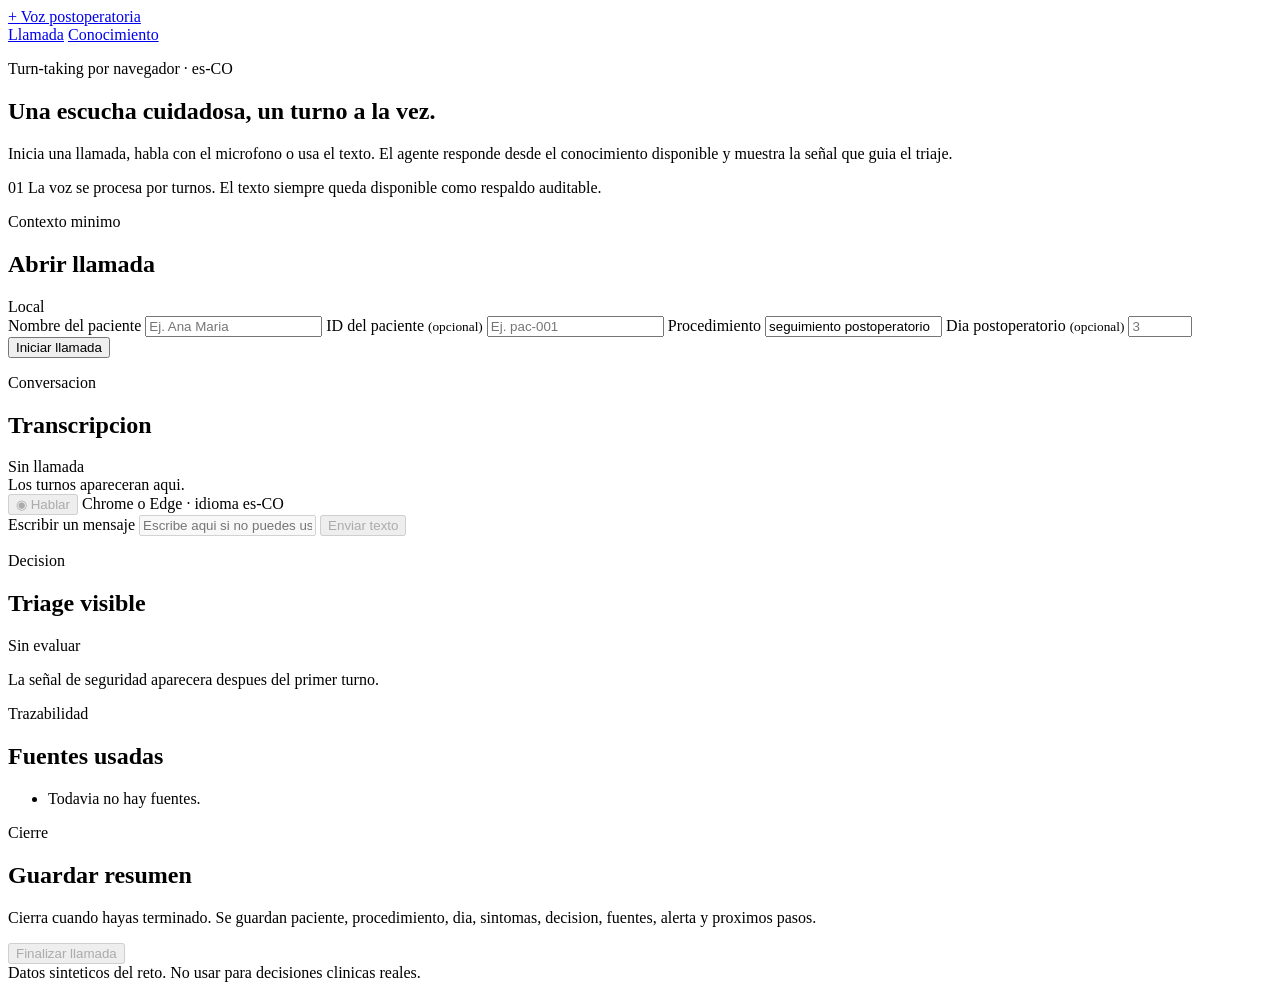
==== app/web/call.html @ 1efe6510 "feat(mvp): add CRISP-DM implementation and voice app" ====
<!doctype html>
<html lang="es">
  <head>
    <meta charset="utf-8">
    <meta name="viewport" content="width=device-width, initial-scale=1">
    <meta name="description" content="Interfaz browser de seguimiento postoperatorio por voz.">
    <title>Llamada | Seguimiento por voz</title>
    <link rel="stylesheet" href="/static/styles.css">
    <script src="/static/app.js" defer></script>
  </head>
  <body data-page="call">
    <header class="topbar">
      <a class="brand" href="/" aria-label="Ir a la llamada">
        <span class="brand-mark" aria-hidden="true">+</span>
        <span>Voz postoperatoria</span>
      </a>
      <nav class="nav-links" aria-label="Navegacion principal">
        <a class="active" href="/call" aria-current="page">Llamada</a>
        <a href="/admin">Conocimiento</a>
      </nav>
    </header>

    <main class="page-shell call-shell">
      <section class="call-hero">
        <div>
          <p class="eyebrow">Turn-taking por navegador · es-CO</p>
          <h1>Una escucha cuidadosa, un turno a la vez.</h1>
          <p class="lede">Inicia una llamada, habla con el microfono o usa el texto. El agente responde desde el conocimiento disponible y muestra la señal que guia el triaje.</p>
        </div>
        <div class="hero-note">
          <span class="hero-note-number">01</span>
          <span>La voz se procesa por turnos. El texto siempre queda disponible como respaldo auditable.</span>
        </div>
      </section>

      <section class="panel" aria-labelledby="start-title">
        <div class="panel-heading">
          <div>
            <p class="eyebrow">Contexto minimo</p>
            <h2 id="start-title">Abrir llamada</h2>
          </div>
          <span class="live-chip"><span class="live-dot" aria-hidden="true"></span>Local</span>
        </div>
        <form id="call-form" class="call-form">
          <label>
            <span>Nombre del paciente</span>
            <input id="patient-name" name="name" type="text" maxlength="200" autocomplete="name" placeholder="Ej. Ana Maria" required>
          </label>
          <label>
            <span>ID del paciente <small>(opcional)</small></span>
            <input id="patient-id" name="patient_id" type="text" maxlength="200" autocomplete="off" placeholder="Ej. pac-001">
          </label>
          <label>
            <span>Procedimiento</span>
            <input id="procedure" name="procedure" type="text" maxlength="200" value="seguimiento postoperatorio" required>
          </label>
          <label>
            <span>Dia postoperatorio <small>(opcional)</small></span>
            <input id="day-postop" name="day_postop" type="number" min="0" max="3650" placeholder="3">
          </label>
          <button class="button button-primary" id="start-call" type="submit">Iniciar llamada</button>
        </form>
        <p id="call-status" class="form-status" role="status" aria-live="polite"></p>
      </section>

      <section id="conversation-panel" class="conversation-grid is-disabled" aria-labelledby="conversation-title" aria-live="polite">
        <div class="panel transcript-panel">
          <div class="panel-heading compact-heading">
            <div>
              <p class="eyebrow">Conversacion</p>
              <h2 id="conversation-title">Transcripcion</h2>
            </div>
            <span id="call-id-label" class="call-id-label">Sin llamada</span>
          </div>
          <div id="turn-list" class="turn-list">
            <div class="empty-state empty-conversation">Los turnos apareceran aqui.</div>
          </div>
          <div class="voice-controls" aria-label="Controles de voz">
            <button class="voice-button" id="mic-button" type="button" disabled>
              <span class="mic-icon" aria-hidden="true">◉</span>
              <span id="mic-label">Hablar</span>
            </button>
            <span id="voice-support" class="control-hint">Chrome o Edge · idioma es-CO</span>
          </div>
          <form id="text-form" class="text-fallback">
            <label class="visually-hidden" for="turn-text">Escribir un mensaje</label>
            <input id="turn-text" name="text" type="text" maxlength="5000" placeholder="Escribe aqui si no puedes usar el microfono" disabled>
            <button class="button button-secondary" id="send-text" type="submit" disabled>Enviar texto</button>
          </form>
        </div>

        <aside class="side-stack">
          <section class="panel triage-panel" aria-labelledby="triage-title">
            <div class="panel-heading compact-heading">
              <div>
                <p class="eyebrow">Decision</p>
                <h2 id="triage-title">Triage visible</h2>
              </div>
              <span id="triage-badge" class="triage-badge triage-unknown">Sin evaluar</span>
            </div>
            <p id="triage-rationale" class="muted-copy">La señal de seguridad aparecera despues del primer turno.</p>
            <div id="triage-alert" class="alert-box" hidden></div>
          </section>

          <section class="panel sources-panel" aria-labelledby="sources-title">
            <div class="panel-heading compact-heading">
              <div>
                <p class="eyebrow">Trazabilidad</p>
                <h2 id="sources-title">Fuentes usadas</h2>
              </div>
            </div>
            <ul id="source-list" class="source-list">
              <li class="empty-state">Todavia no hay fuentes.</li>
            </ul>
          </section>

          <section class="panel finish-panel" aria-labelledby="finish-title">
            <div class="panel-heading compact-heading">
              <div>
                <p class="eyebrow">Cierre</p>
                <h2 id="finish-title">Guardar resumen</h2>
              </div>
            </div>
            <p class="muted-copy">Cierra cuando hayas terminado. Se guardan paciente, procedimiento, dia, sintomas, decision, fuentes, alerta y proximos pasos.</p>
            <button class="button button-dark button-full" id="finish-call" type="button" disabled>Finalizar llamada</button>
            <div id="summary-box" class="summary-box" role="status" aria-live="polite" hidden></div>
          </section>
        </aside>
      </section>
    </main>

    <footer class="site-footer">Datos sinteticos del reto. No usar para decisiones clinicas reales.</footer>
  </body>
</html>
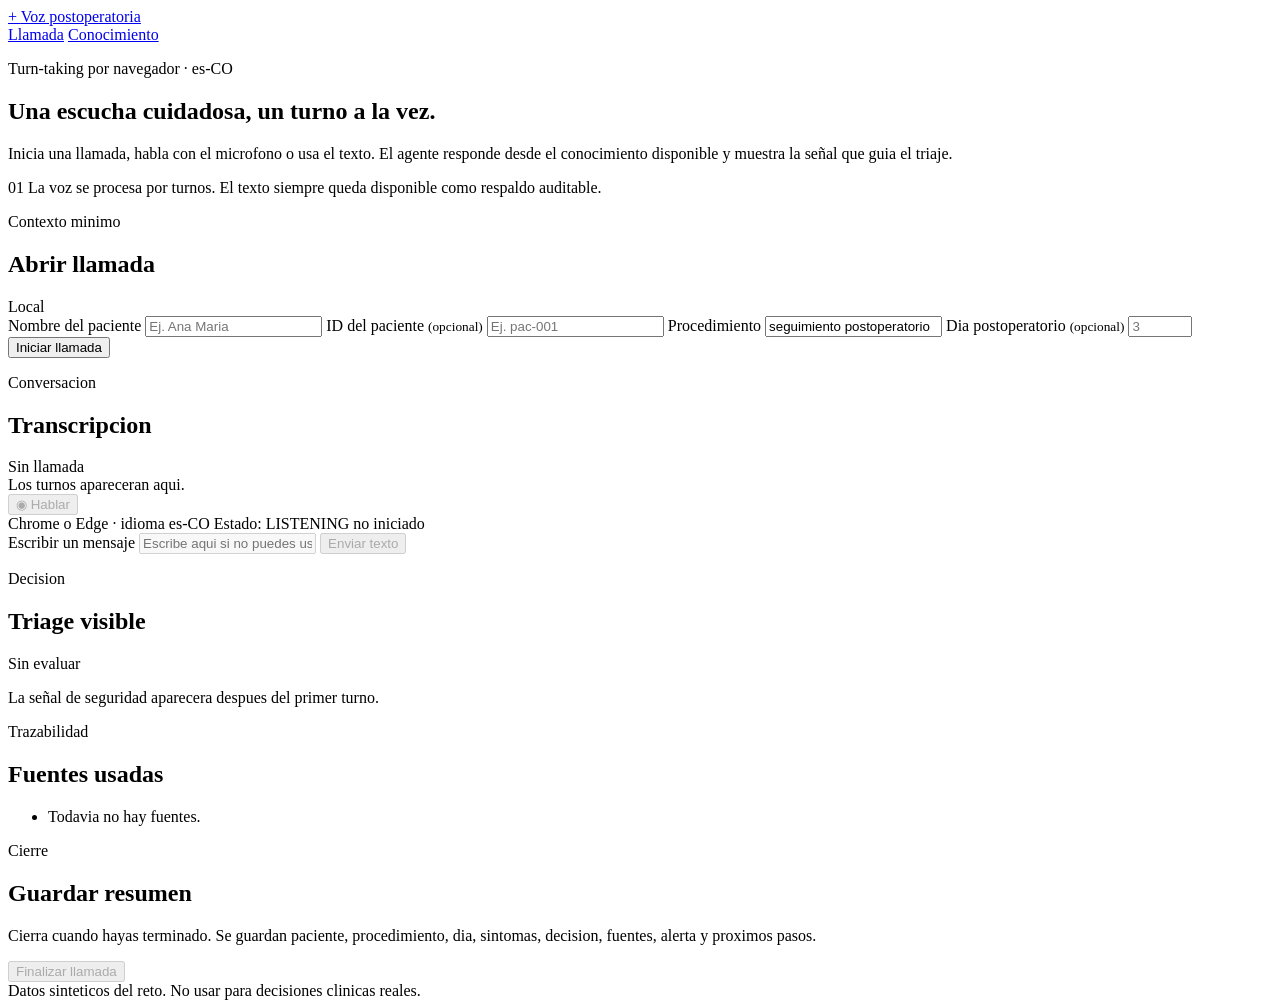
==== commit f8bbe199: "feat(specs): implement remaining MVP specifications" ====
--- a/app/web/call.html
+++ b/app/web/call.html
@@ -80,8 +80,13 @@
               <span class="mic-icon" aria-hidden="true">◉</span>
               <span id="mic-label">Hablar</span>
             </button>
-            <span id="voice-support" class="control-hint">Chrome o Edge · idioma es-CO</span>
+            <div class="voice-feedback">
+              <span id="voice-support" class="control-hint">Chrome o Edge · idioma es-CO</span>
+              <span id="voice-state" class="voice-state">Estado: LISTENING no iniciado</span>
+              <span id="listen-timer" class="listen-timer" aria-live="off"></span>
+            </div>
           </div>
+          <p id="partial-transcript" class="partial-transcript" role="status" aria-live="polite" hidden></p>
           <form id="text-form" class="text-fallback">
             <label class="visually-hidden" for="turn-text">Escribir un mensaje</label>
             <input id="turn-text" name="text" type="text" maxlength="5000" placeholder="Escribe aqui si no puedes usar el microfono" disabled>
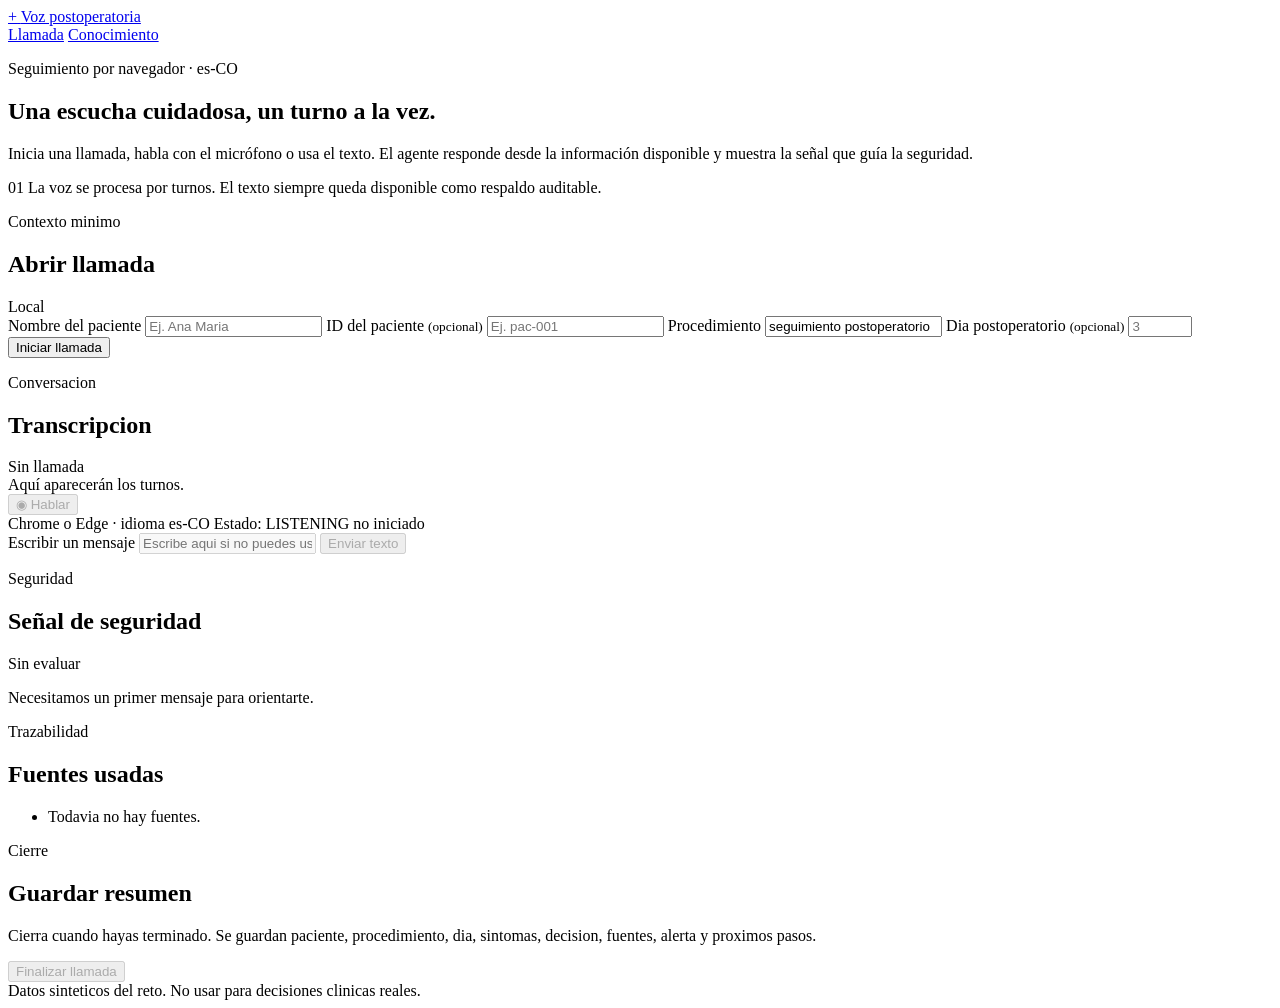
==== commit ab8eb260: "feat(call): centralize conversational ux copy" ====
--- a/app/web/call.html
+++ b/app/web/call.html
@@ -6,6 +6,7 @@
     <meta name="description" content="Interfaz browser de seguimiento postoperatorio por voz.">
     <title>Llamada | Seguimiento por voz</title>
     <link rel="stylesheet" href="/static/styles.css">
+    <script src="/static/messages.js" defer></script>
     <script src="/static/app.js" defer></script>
   </head>
   <body data-page="call">
@@ -23,9 +24,9 @@
     <main class="page-shell call-shell">
       <section class="call-hero">
         <div>
-          <p class="eyebrow">Turn-taking por navegador · es-CO</p>
+          <p class="eyebrow">Seguimiento por navegador · es-CO</p>
           <h1>Una escucha cuidadosa, un turno a la vez.</h1>
-          <p class="lede">Inicia una llamada, habla con el microfono o usa el texto. El agente responde desde el conocimiento disponible y muestra la señal que guia el triaje.</p>
+          <p class="lede">Inicia una llamada, habla con el micrófono o usa el texto. El agente responde desde la información disponible y muestra la señal que guía la seguridad.</p>
         </div>
         <div class="hero-note">
           <span class="hero-note-number">01</span>
@@ -63,7 +64,7 @@
         <p id="call-status" class="form-status" role="status" aria-live="polite"></p>
       </section>
 
-      <section id="conversation-panel" class="conversation-grid is-disabled" aria-labelledby="conversation-title" aria-live="polite">
+      <section id="conversation-panel" class="conversation-grid is-disabled" aria-labelledby="conversation-title">
         <div class="panel transcript-panel">
           <div class="panel-heading compact-heading">
             <div>
@@ -73,7 +74,7 @@
             <span id="call-id-label" class="call-id-label">Sin llamada</span>
           </div>
           <div id="turn-list" class="turn-list">
-            <div class="empty-state empty-conversation">Los turnos apareceran aqui.</div>
+            <div class="empty-state empty-conversation">Aquí aparecerán los turnos.</div>
           </div>
           <div class="voice-controls" aria-label="Controles de voz">
             <button class="voice-button" id="mic-button" type="button" disabled>
@@ -86,7 +87,7 @@
               <span id="listen-timer" class="listen-timer" aria-live="off"></span>
             </div>
           </div>
-          <p id="partial-transcript" class="partial-transcript" role="status" aria-live="polite" hidden></p>
+          <p id="partial-transcript" class="partial-transcript" aria-live="off" hidden></p>
           <form id="text-form" class="text-fallback">
             <label class="visually-hidden" for="turn-text">Escribir un mensaje</label>
             <input id="turn-text" name="text" type="text" maxlength="5000" placeholder="Escribe aqui si no puedes usar el microfono" disabled>
@@ -98,12 +99,12 @@
           <section class="panel triage-panel" aria-labelledby="triage-title">
             <div class="panel-heading compact-heading">
               <div>
-                <p class="eyebrow">Decision</p>
-                <h2 id="triage-title">Triage visible</h2>
+                <p class="eyebrow">Seguridad</p>
+                <h2 id="triage-title">Señal de seguridad</h2>
               </div>
               <span id="triage-badge" class="triage-badge triage-unknown">Sin evaluar</span>
             </div>
-            <p id="triage-rationale" class="muted-copy">La señal de seguridad aparecera despues del primer turno.</p>
+            <p id="triage-rationale" class="muted-copy">Necesitamos un primer mensaje para orientarte.</p>
             <div id="triage-alert" class="alert-box" hidden></div>
           </section>
 
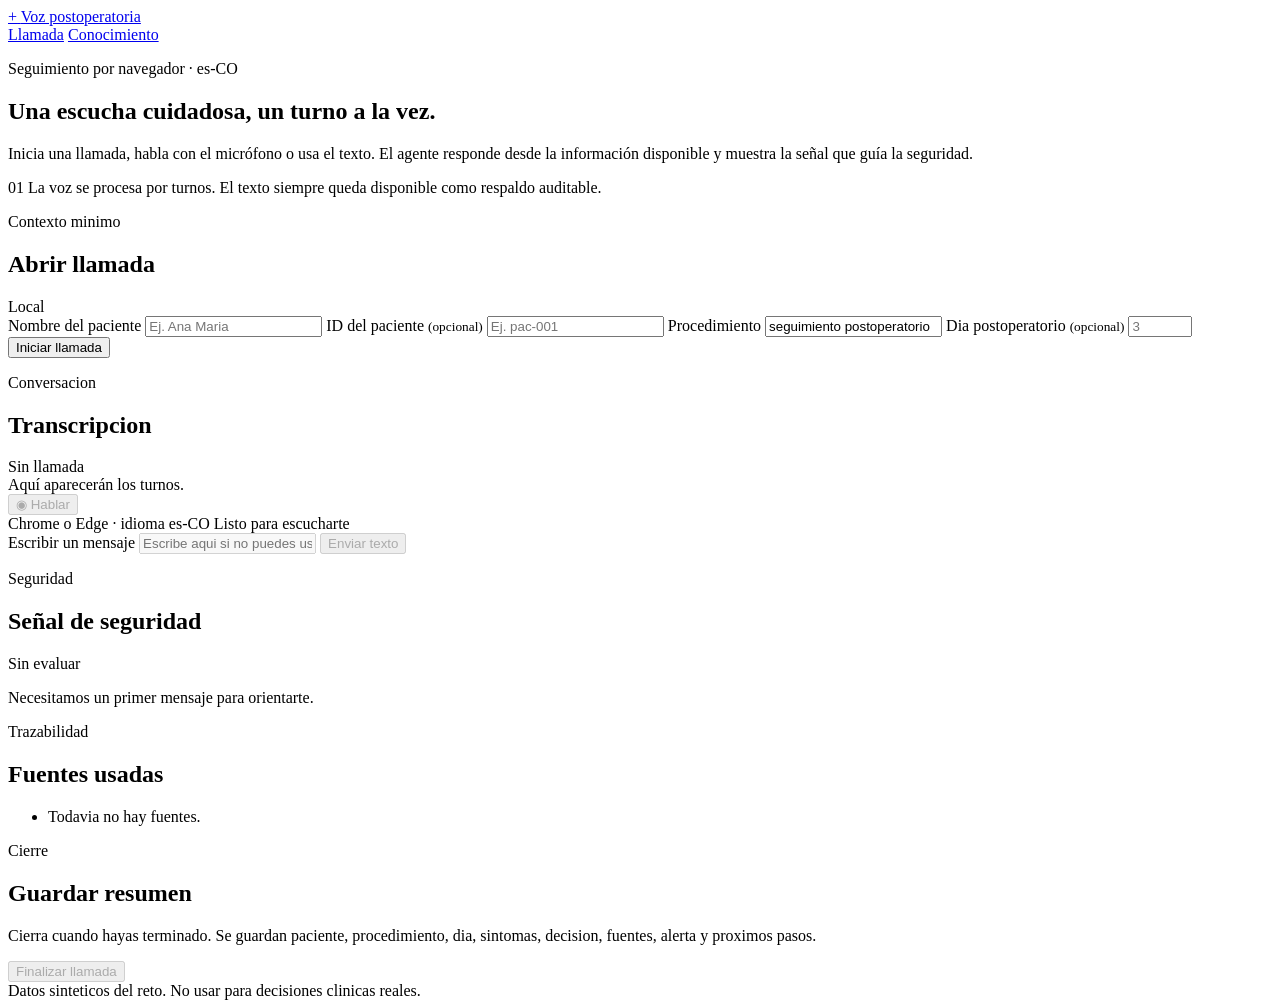
==== commit 0747ec74: "feat(conversation): unify patient-facing response text" ====
--- a/app/web/call.html
+++ b/app/web/call.html
@@ -83,8 +83,7 @@
             </button>
             <div class="voice-feedback">
               <span id="voice-support" class="control-hint">Chrome o Edge · idioma es-CO</span>
-              <span id="voice-state" class="voice-state">Estado: LISTENING no iniciado</span>
-              <span id="listen-timer" class="listen-timer" aria-live="off"></span>
+              <span id="voice-state" class="voice-state">Listo para escucharte</span>
             </div>
           </div>
           <p id="partial-transcript" class="partial-transcript" aria-live="off" hidden></p>
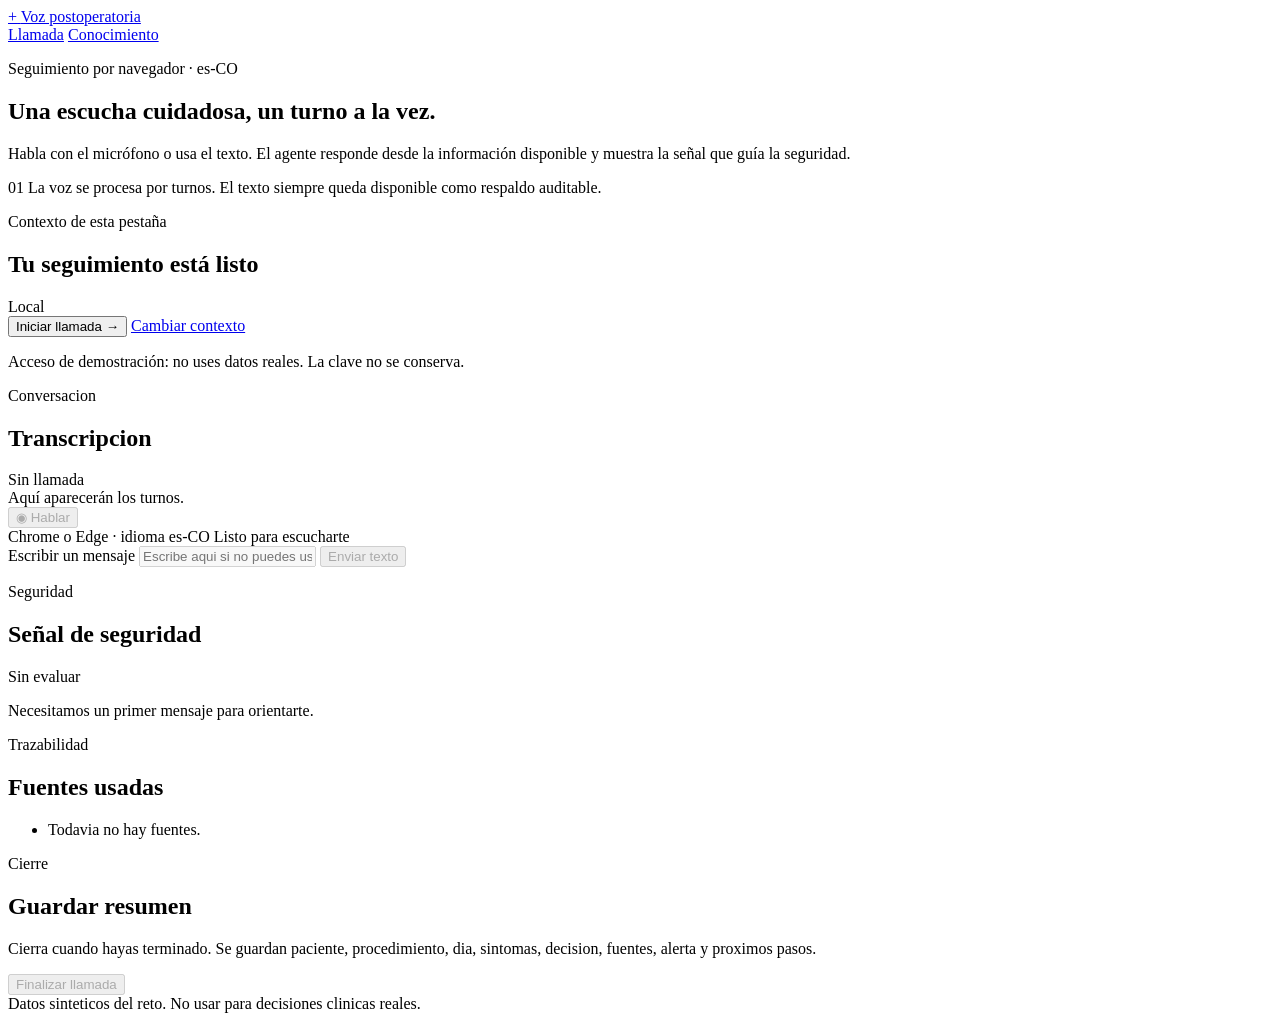
==== commit 1505d508: "feat(frontend): add role-based demo routing" ====
--- a/app/web/call.html
+++ b/app/web/call.html
@@ -6,12 +6,13 @@
     <meta name="description" content="Interfaz browser de seguimiento postoperatorio por voz.">
     <title>Llamada | Seguimiento por voz</title>
     <link rel="stylesheet" href="/static/styles.css">
+    <script src="/static/session.js" defer></script>
     <script src="/static/messages.js" defer></script>
     <script src="/static/app.js" defer></script>
   </head>
   <body data-page="call">
     <header class="topbar">
-      <a class="brand" href="/" aria-label="Ir a la llamada">
+      <a class="brand" href="/" aria-label="Volver al inicio">
         <span class="brand-mark" aria-hidden="true">+</span>
         <span>Voz postoperatoria</span>
       </a>
@@ -26,7 +27,7 @@
         <div>
           <p class="eyebrow">Seguimiento por navegador · es-CO</p>
           <h1>Una escucha cuidadosa, un turno a la vez.</h1>
-          <p class="lede">Inicia una llamada, habla con el micrófono o usa el texto. El agente responde desde la información disponible y muestra la señal que guía la seguridad.</p>
+          <p class="lede">Habla con el micrófono o usa el texto. El agente responde desde la información disponible y muestra la señal que guía la seguridad.</p>
         </div>
         <div class="hero-note">
           <span class="hero-note-number">01</span>
@@ -34,33 +35,20 @@
         </div>
       </section>
 
-      <section class="panel" aria-labelledby="start-title">
+      <section class="panel session-panel" aria-labelledby="start-title">
         <div class="panel-heading">
           <div>
-            <p class="eyebrow">Contexto minimo</p>
-            <h2 id="start-title">Abrir llamada</h2>
+            <p class="eyebrow">Contexto de esta pestaña</p>
+            <h2 id="start-title">Tu seguimiento está listo</h2>
           </div>
           <span class="live-chip"><span class="live-dot" aria-hidden="true"></span>Local</span>
         </div>
-        <form id="call-form" class="call-form">
-          <label>
-            <span>Nombre del paciente</span>
-            <input id="patient-name" name="name" type="text" maxlength="200" autocomplete="name" placeholder="Ej. Ana Maria" required>
-          </label>
-          <label>
-            <span>ID del paciente <small>(opcional)</small></span>
-            <input id="patient-id" name="patient_id" type="text" maxlength="200" autocomplete="off" placeholder="Ej. pac-001">
-          </label>
-          <label>
-            <span>Procedimiento</span>
-            <input id="procedure" name="procedure" type="text" maxlength="200" value="seguimiento postoperatorio" required>
-          </label>
-          <label>
-            <span>Dia postoperatorio <small>(opcional)</small></span>
-            <input id="day-postop" name="day_postop" type="number" min="0" max="3650" placeholder="3">
-          </label>
-          <button class="button button-primary" id="start-call" type="submit">Iniciar llamada</button>
-        </form>
+        <div id="patient-context" class="session-context" aria-live="polite"></div>
+        <div class="session-actions">
+          <button class="button button-primary" id="start-call" type="button">Iniciar llamada <span aria-hidden="true">→</span></button>
+          <a class="button button-quiet" href="/patient">Cambiar contexto</a>
+        </div>
+        <p class="access-footnote">Acceso de demostración: no uses datos reales. La clave no se conserva.</p>
         <p id="call-status" class="form-status" role="status" aria-live="polite"></p>
       </section>
 
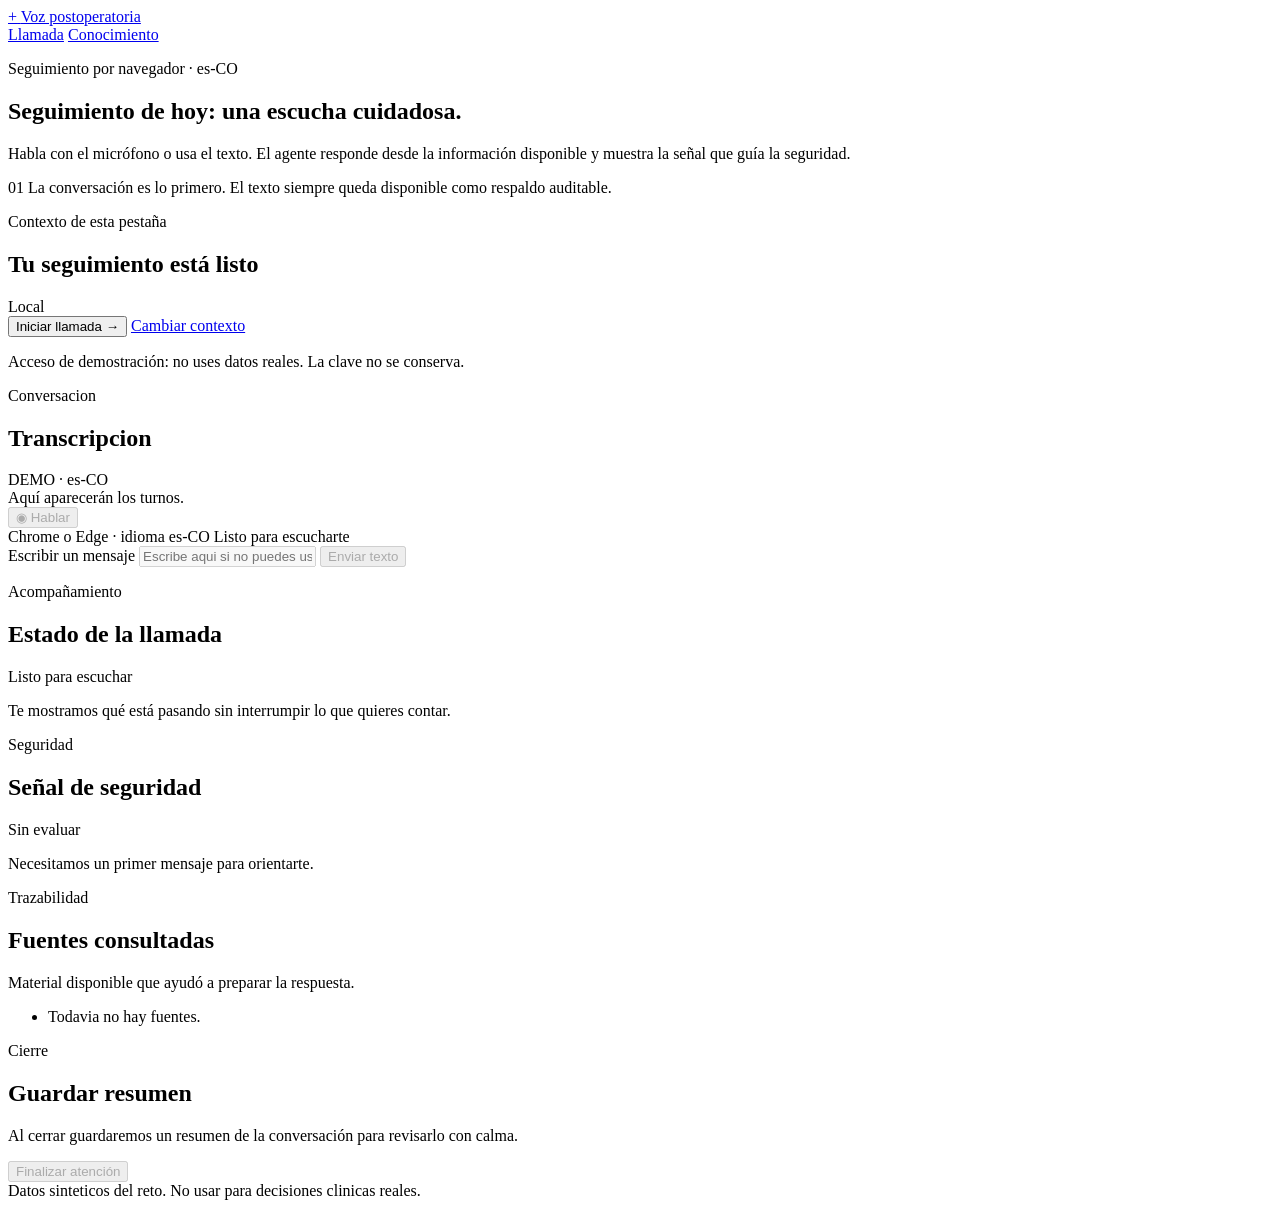
==== commit 227e31b2: "feat(frontend): add patient call state rail" ====
--- a/app/web/call.html
+++ b/app/web/call.html
@@ -26,12 +26,12 @@
       <section class="call-hero">
         <div>
           <p class="eyebrow">Seguimiento por navegador · es-CO</p>
-          <h1>Una escucha cuidadosa, un turno a la vez.</h1>
+          <h1>Seguimiento de hoy: una escucha cuidadosa.</h1>
           <p class="lede">Habla con el micrófono o usa el texto. El agente responde desde la información disponible y muestra la señal que guía la seguridad.</p>
         </div>
         <div class="hero-note">
           <span class="hero-note-number">01</span>
-          <span>La voz se procesa por turnos. El texto siempre queda disponible como respaldo auditable.</span>
+          <span>La conversación es lo primero. El texto siempre queda disponible como respaldo auditable.</span>
         </div>
       </section>
 
@@ -59,9 +59,9 @@
               <p class="eyebrow">Conversacion</p>
               <h2 id="conversation-title">Transcripcion</h2>
             </div>
-            <span id="call-id-label" class="call-id-label">Sin llamada</span>
+            <span class="demo-badge">DEMO · es-CO</span>
           </div>
-          <div id="turn-list" class="turn-list">
+          <div id="turn-list" class="turn-list" role="log" aria-live="off" aria-relevant="additions">
             <div class="empty-state empty-conversation">Aquí aparecerán los turnos.</div>
           </div>
           <div class="voice-controls" aria-label="Controles de voz">
@@ -82,7 +82,19 @@
           </form>
         </div>
 
-        <aside class="side-stack">
+        <aside id="call-rail" class="side-stack call-rail" aria-labelledby="rail-title" data-state="idle">
+          <section class="panel rail-state-panel" aria-labelledby="rail-title">
+            <div class="panel-heading compact-heading">
+              <div>
+                <p class="eyebrow">Acompañamiento</p>
+                <h2 id="rail-title">Estado de la llamada</h2>
+              </div>
+              <span class="rail-pulse" aria-hidden="true"></span>
+            </div>
+            <p id="rail-call-state" class="rail-state-label" aria-live="polite">Listo para escuchar</p>
+            <p class="muted-copy">Te mostramos qué está pasando sin interrumpir lo que quieres contar.</p>
+          </section>
+
           <section class="panel triage-panel" aria-labelledby="triage-title">
             <div class="panel-heading compact-heading">
               <div>
@@ -99,9 +111,10 @@
             <div class="panel-heading compact-heading">
               <div>
                 <p class="eyebrow">Trazabilidad</p>
-                <h2 id="sources-title">Fuentes usadas</h2>
+                <h2 id="sources-title">Fuentes consultadas</h2>
               </div>
             </div>
+            <p class="muted-copy">Material disponible que ayudó a preparar la respuesta.</p>
             <ul id="source-list" class="source-list">
               <li class="empty-state">Todavia no hay fuentes.</li>
             </ul>
@@ -114,8 +127,8 @@
                 <h2 id="finish-title">Guardar resumen</h2>
               </div>
             </div>
-            <p class="muted-copy">Cierra cuando hayas terminado. Se guardan paciente, procedimiento, dia, sintomas, decision, fuentes, alerta y proximos pasos.</p>
-            <button class="button button-dark button-full" id="finish-call" type="button" disabled>Finalizar llamada</button>
+            <p class="muted-copy">Al cerrar guardaremos un resumen de la conversación para revisarlo con calma.</p>
+            <button class="button button-dark button-full" id="finish-call" type="button" disabled>Finalizar atención</button>
             <div id="summary-box" class="summary-box" role="status" aria-live="polite" hidden></div>
           </section>
         </aside>
